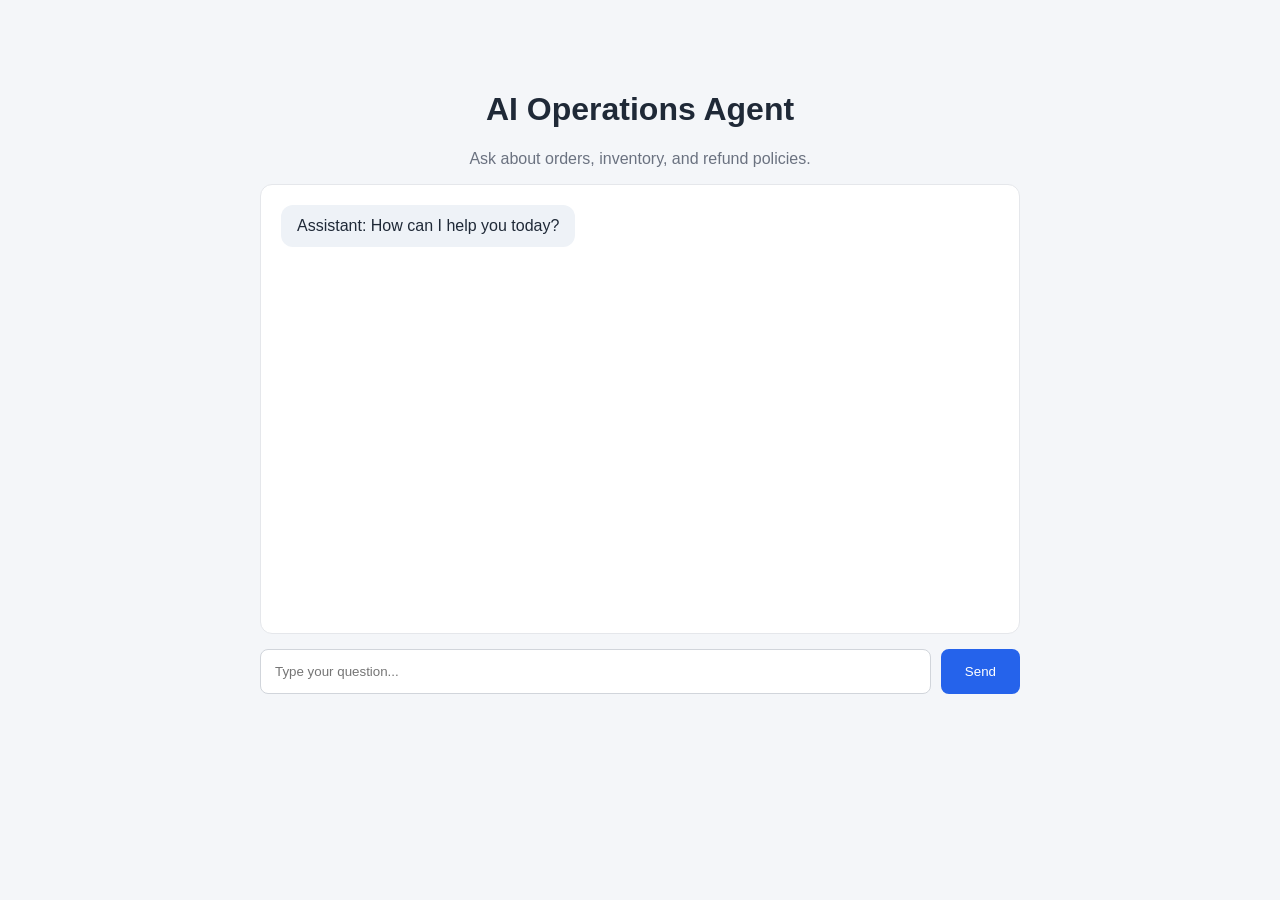
==== frontend/index.html @ 2649a99d "Initial commit: AI Operations Agent" ====
<!DOCTYPE html>
<html lang="en">
<head>
    <meta charset="UTF-8">
    <meta name="viewport" content="width=device-width, initial-scale=1.0">
    <link rel="stylesheet" href="style.css">
    <title>AI Operations Agent</title>
</head>

<body>
    <h1>AI Operations Agent</h1>
    <p>Ask about orders, inventory, and refund policies.</p>

    <div id="chat-box">
        <p>Assistant: How can I help you today?</p>
    </div>

    <form id="chat-form">
        <input
            id="message-input"
            type="text"
            placeholder="Type your question..."
            required
        >
        <button type="submit">Send</button>
    </form>
    <script src="script.js"></script>
</body>
</html>
---- frontend/style.css ----
* {
    box-sizing: border-box;
}

body {
    font-family: Arial, sans-serif;
    background: #f4f6f9;
    max-width: 800px;
    margin: 50px auto;
    padding: 20px;
    color: #1f2937;
}

h1 {
    text-align: center;
}

body > p {
    text-align: center;
    color: #6b7280;
}

#chat-box {
    background: white;
    height: 450px;
    overflow-y: auto;
    padding: 20px;
    border: 1px solid #e5e7eb;
    border-radius: 12px;
    display: flex;
    flex-direction: column;
    gap: 12px;
}

#chat-box p {
    background: #eef2f7;
    padding: 12px 16px;
    border-radius: 12px;
    margin: 0;
    max-width: 80%;
    align-self: flex-start;
    overflow-wrap: anywhere;
}

#chat-box .user-message {
    background: #2563eb;
    color: white;
    align-self: flex-end;
}

#chat-form {
    display: flex;
    gap: 10px;
    margin-top: 15px;
}

#message-input {
    flex: 1;
    min-width: 0;
    padding: 14px;
    border: 1px solid #d1d5db;
    border-radius: 8px;
}

button {
    padding: 12px 24px;
    background: #2563eb;
    color: white;
    border: none;
    border-radius: 8px;
    cursor: pointer;
}

button:disabled {
    opacity: 0.6;
    cursor: not-allowed;
}
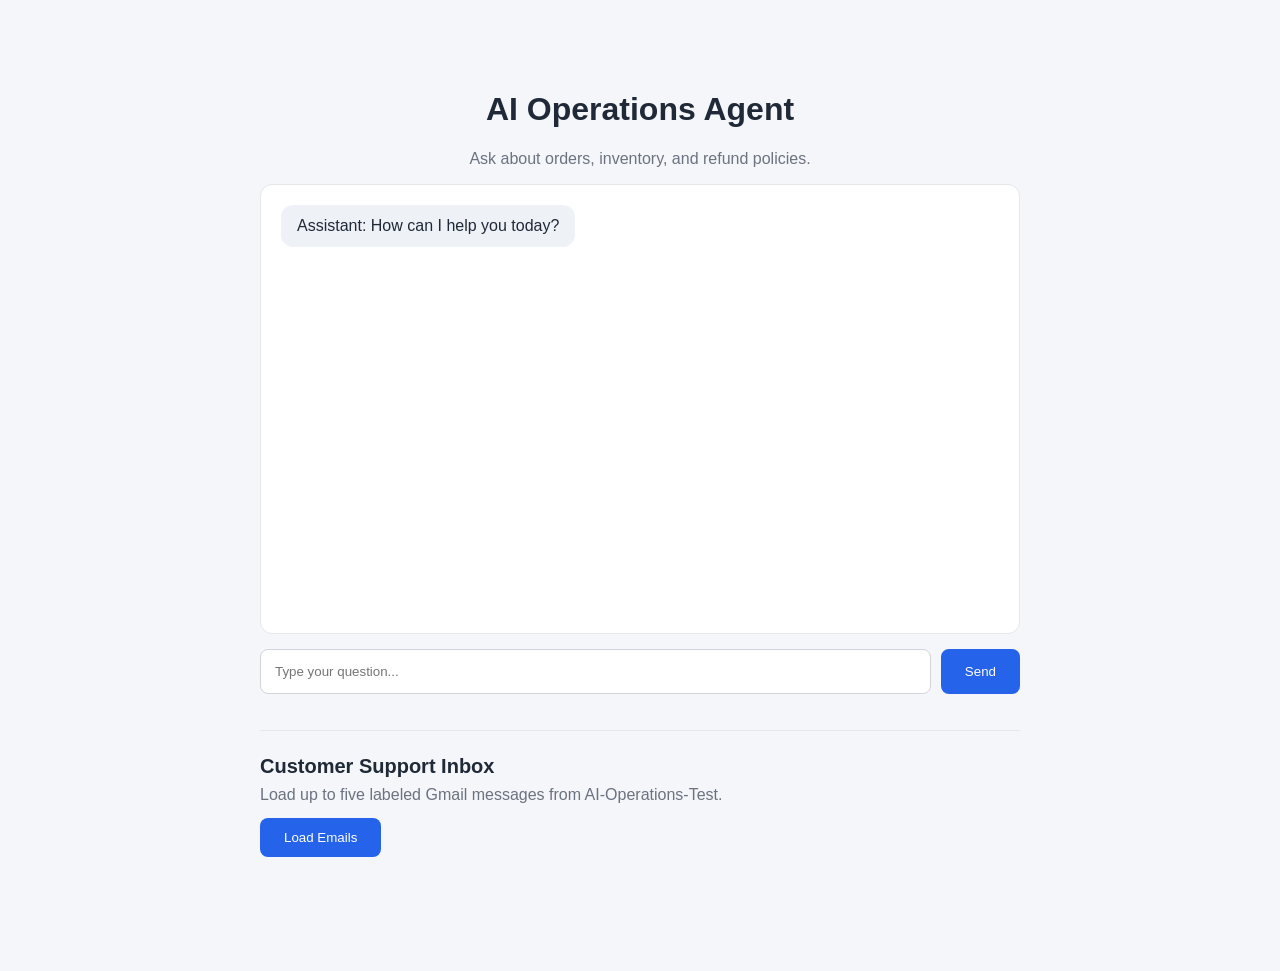
==== commit 08730e85: "checkpoint: preserve Gmail support inbox before investigation Save the read-only labeled inbox endpo" ====
--- a/frontend/index.html
+++ b/frontend/index.html
@@ -24,6 +24,17 @@
         >
         <button type="submit">Send</button>
     </form>
+
+    <section id="support-inbox" aria-labelledby="support-inbox-title">
+        <h2 id="support-inbox-title">Customer Support Inbox</h2>
+        <p class="support-inbox-help">
+            Load up to five labeled Gmail messages from AI-Operations-Test.
+        </p>
+        <button id="load-emails-button" type="button">Load Emails</button>
+        <div id="support-inbox-status" role="status" aria-live="polite"></div>
+        <div id="support-email-list"></div>
+    </section>
+
     <script src="script.js"></script>
 </body>
 </html>
--- a/frontend/style.css
+++ b/frontend/style.css
@@ -74,4 +74,67 @@
 button:disabled {
     opacity: 0.6;
     cursor: not-allowed;
+}
+
+#support-inbox {
+    margin-top: 36px;
+    padding-top: 24px;
+    border-top: 1px solid #e5e7eb;
+}
+
+#support-inbox h2 {
+    margin: 0 0 8px;
+    font-size: 1.25rem;
+}
+
+.support-inbox-help {
+    margin: 0 0 14px;
+    color: #6b7280;
+    text-align: left;
+}
+
+#load-emails-button {
+    margin-bottom: 12px;
+}
+
+#support-inbox-status {
+    min-height: 1.25em;
+    margin-bottom: 12px;
+    color: #4b5563;
+}
+
+#support-inbox-status.is-error {
+    color: #b91c1c;
+}
+
+#support-email-list {
+    display: flex;
+    flex-direction: column;
+    gap: 12px;
+}
+
+.support-email {
+    background: white;
+    border: 1px solid #e5e7eb;
+    border-radius: 12px;
+    padding: 16px;
+}
+
+.support-email-meta {
+    margin: 0 0 6px;
+    color: #374151;
+    font-size: 0.95rem;
+}
+
+.support-email-subject {
+    margin: 0 0 10px;
+    font-weight: 700;
+}
+
+.support-email-body {
+    margin: 0;
+    white-space: pre-wrap;
+    overflow-wrap: anywhere;
+    color: #1f2937;
+    line-height: 1.45;
 }
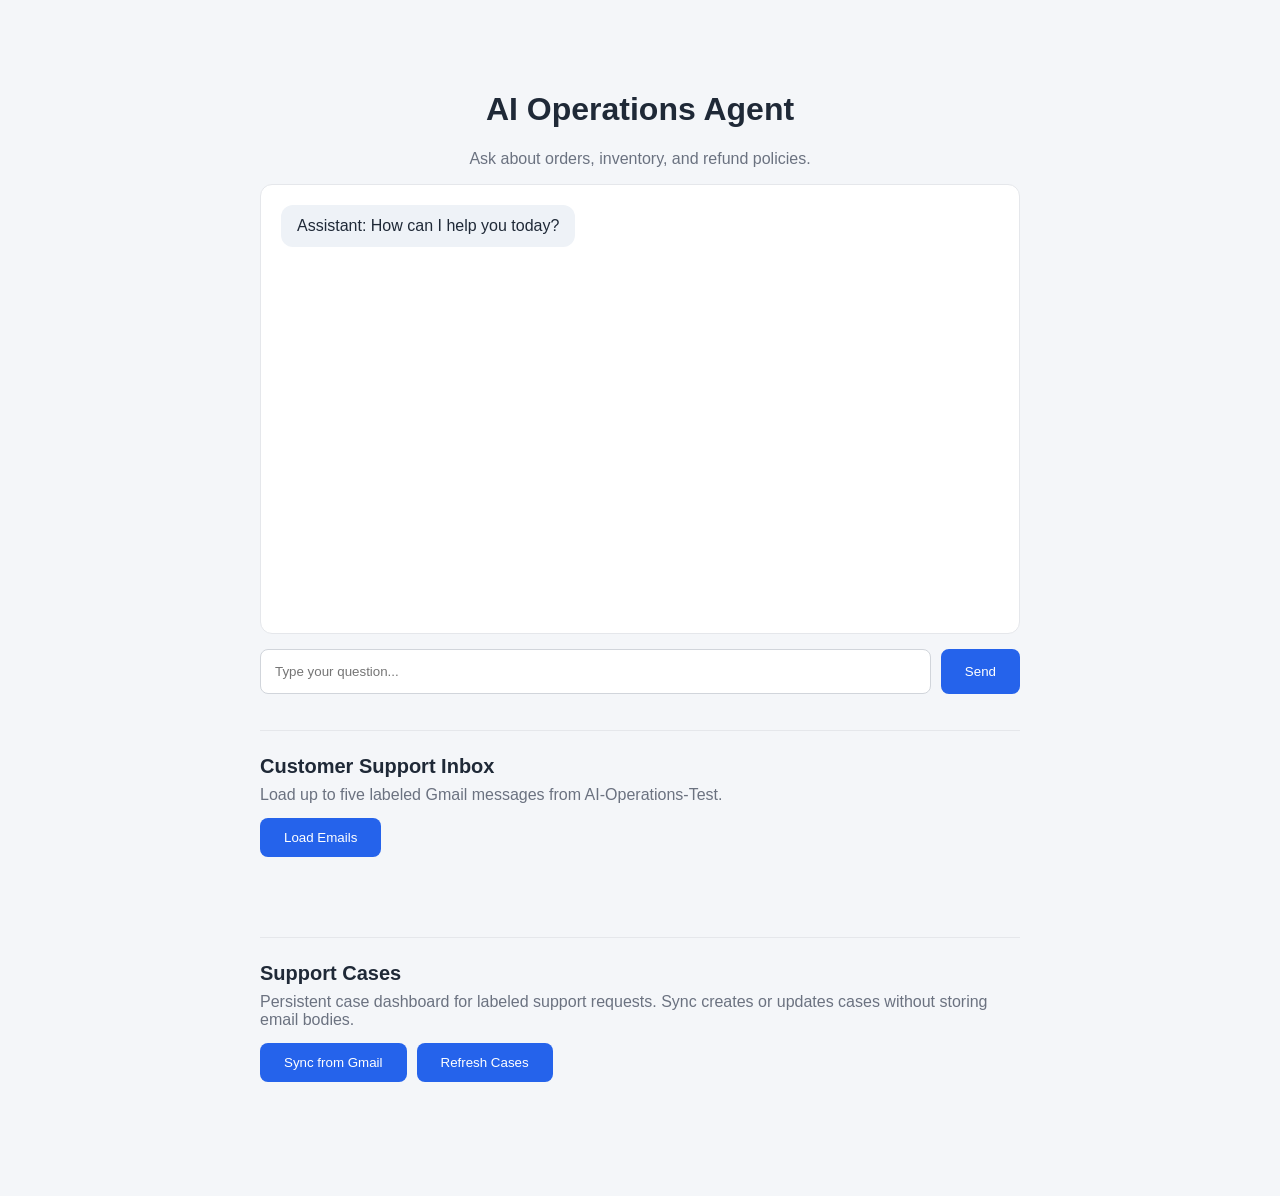
==== commit 67602ad4: "checkpoint: preserve support cases and consistency fixes before frontend split Co-authored-by: Curso" ====
--- a/frontend/index.html
+++ b/frontend/index.html
@@ -35,6 +35,22 @@
         <div id="support-email-list"></div>
     </section>
 
+    <section id="support-cases" aria-labelledby="support-cases-title">
+        <h2 id="support-cases-title">Support Cases</h2>
+        <p class="support-inbox-help">
+            Persistent case dashboard for labeled support requests. Sync creates
+            or updates cases without storing email bodies.
+        </p>
+        <div class="support-cases-actions">
+            <button id="sync-cases-button" type="button">Sync from Gmail</button>
+            <button id="refresh-cases-button" type="button">Refresh Cases</button>
+        </div>
+        <div id="support-cases-status" role="status" aria-live="polite"></div>
+        <div id="support-cases-summary"></div>
+        <div id="support-cases-list"></div>
+        <div id="support-case-detail" hidden></div>
+    </section>
+
     <script src="script.js"></script>
 </body>
 </html>
--- a/frontend/style.css
+++ b/frontend/style.css
@@ -76,7 +76,8 @@
     cursor: not-allowed;
 }
 
-#support-inbox {
+#support-inbox,
+#support-cases {
     margin-top: 36px;
     padding-top: 24px;
     border-top: 1px solid #e5e7eb;
@@ -137,4 +138,193 @@
     overflow-wrap: anywhere;
     color: #1f2937;
     line-height: 1.45;
+}
+
+.support-email-actions {
+    margin-top: 12px;
+}
+
+.investigate-button {
+    padding: 8px 14px;
+    font-size: 0.95rem;
+}
+
+.support-investigation {
+    margin-top: 14px;
+    padding: 12px;
+    border: 1px solid #dbe3ef;
+    border-radius: 10px;
+    background: #f8fafc;
+}
+
+.support-investigation.is-error {
+    border-color: #fecaca;
+    background: #fef2f2;
+}
+
+.support-finding-heading {
+    margin: 0 0 10px;
+    font-weight: 700;
+}
+
+.support-finding-loading,
+.support-finding-error {
+    margin: 0;
+}
+
+.support-finding-error {
+    color: #b91c1c;
+}
+
+.support-finding-block {
+    margin-bottom: 10px;
+}
+
+.support-finding-label {
+    margin: 0 0 4px;
+    color: #4b5563;
+    font-size: 0.85rem;
+    font-weight: 700;
+    text-transform: uppercase;
+    letter-spacing: 0.02em;
+}
+
+.support-finding-text {
+    margin: 0;
+    white-space: pre-wrap;
+    overflow-wrap: anywhere;
+    font-family: Arial, sans-serif;
+    font-size: 0.95rem;
+    line-height: 1.45;
+    color: #1f2937;
+}
+
+.support-draft-panel {
+    margin-top: 14px;
+    padding-top: 12px;
+    border-top: 1px solid #e5e7eb;
+}
+
+.generate-draft-button,
+.copy-draft-button,
+.save-gmail-draft-button {
+    padding: 8px 14px;
+    font-size: 0.95rem;
+}
+
+.save-gmail-draft-button {
+    background: #0f766e;
+}
+
+.support-draft-status {
+    margin: 10px 0 0;
+    color: #4b5563;
+}
+
+.support-draft-status.is-error {
+    color: #b91c1c;
+}
+
+.support-draft-editor {
+    display: block;
+    width: 100%;
+    margin-top: 10px;
+    padding: 12px;
+    border: 1px solid #d1d5db;
+    border-radius: 8px;
+    resize: vertical;
+    font-family: Arial, sans-serif;
+    font-size: 0.95rem;
+    line-height: 1.45;
+    color: #1f2937;
+    background: white;
+}
+
+.support-draft-actions {
+    display: flex;
+    align-items: center;
+    gap: 12px;
+    margin-top: 10px;
+}
+
+.support-draft-not-sent {
+    display: inline-block;
+    padding: 4px 10px;
+    border-radius: 999px;
+    background: #fef3c7;
+    color: #92400e;
+    font-size: 0.85rem;
+    font-weight: 700;
+}
+
+#support-cases h2 {
+    margin: 0 0 8px;
+    font-size: 1.25rem;
+}
+
+.support-cases-actions {
+    display: flex;
+    flex-wrap: wrap;
+    gap: 10px;
+    margin-bottom: 12px;
+}
+
+#support-cases-status {
+    min-height: 1.25em;
+    margin-bottom: 12px;
+    color: #4b5563;
+}
+
+#support-cases-status.is-error {
+    color: #b91c1c;
+}
+
+.support-cases-counts,
+.support-cases-empty {
+    margin: 0 0 12px;
+    color: #4b5563;
+}
+
+#support-cases-list {
+    display: flex;
+    flex-direction: column;
+    gap: 12px;
+}
+
+.support-case {
+    background: white;
+    border: 1px solid #e5e7eb;
+    border-radius: 12px;
+    padding: 14px 16px;
+}
+
+.support-case-subject {
+    margin: 0 0 6px;
+    font-weight: 700;
+}
+
+.support-case-meta {
+    margin: 0;
+    color: #4b5563;
+    font-size: 0.95rem;
+}
+
+.support-case-actions {
+    display: flex;
+    flex-wrap: wrap;
+    gap: 10px;
+    margin-top: 12px;
+}
+
+#support-case-detail {
+    margin-top: 16px;
+    padding: 14px;
+    border: 1px solid #dbe3ef;
+    border-radius: 10px;
+    background: #f8fafc;
+}
+
+.open-case-button {
+    padding: 8px 14px;
+    font-size: 0.95rem;
 }
